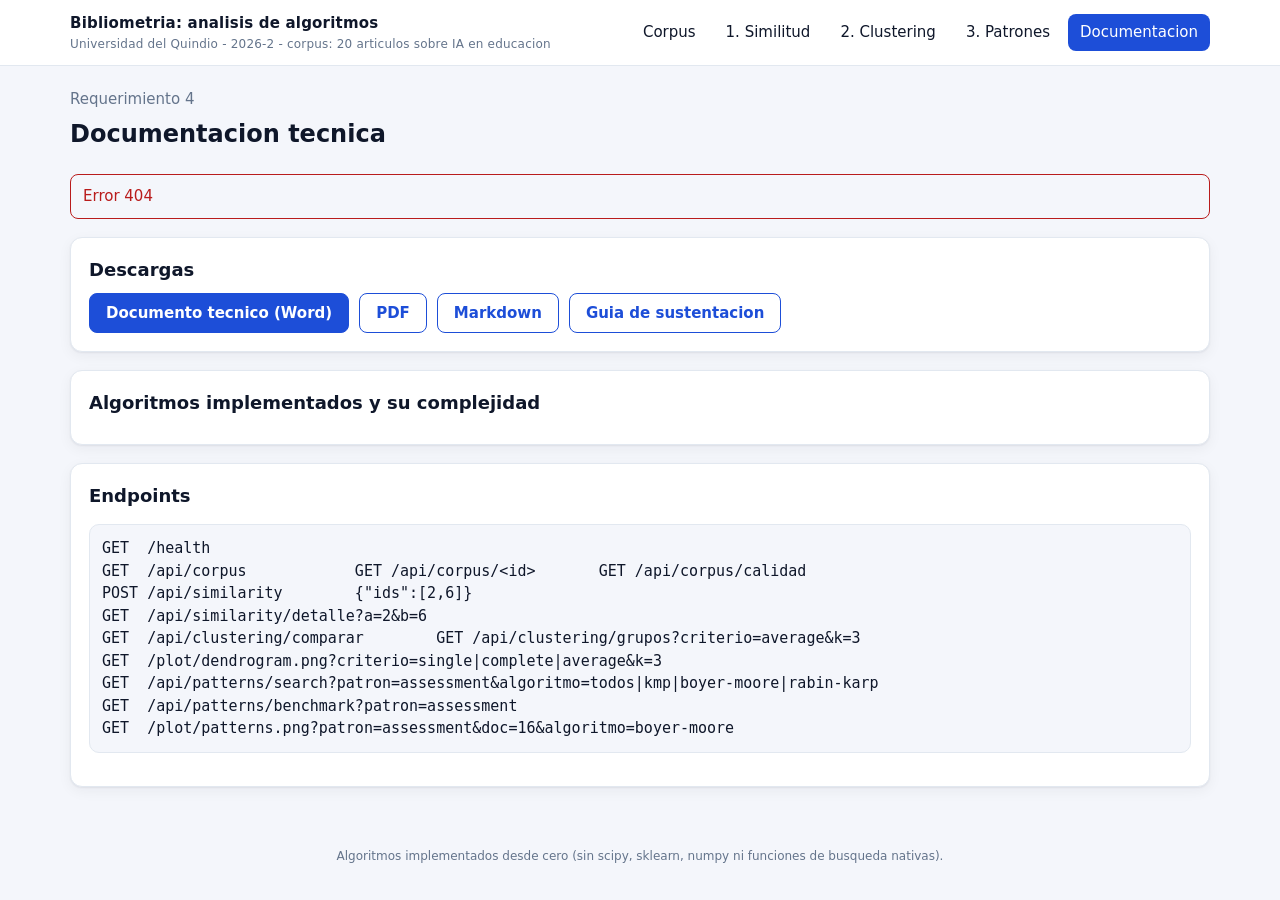
==== static/modules/docs/index.html @ e906fba8 "Proyecto final analisis de algoritmos" ====
<!DOCTYPE html>
<html lang="es">
<head>
  <meta charset="UTF-8">
  <meta name="viewport" content="width=device-width, initial-scale=1.0">
  <title>Documentacion tecnica | Bibliometria IA</title>
  <link rel="stylesheet" href="/static/styles.css">
</head>
<body data-page="docs">
  <header class="topbar">
    <div class="topbar-in">
      <div class="brand">Bibliometria: analisis de algoritmos<small>Universidad del Quindio - 2026-2 - corpus: 20 articulos sobre IA en educacion</small></div>
      <nav class="nav" aria-label="Modulos">
        <a data-m="corpus" href="/ui/corpus">Corpus</a>
        <a data-m="similarity" href="/ui/similarity">1. Similitud</a>
        <a data-m="clustering" href="/ui/clustering">2. Clustering</a>
        <a data-m="patterns" href="/ui/patterns">3. Patrones</a>
        <a data-m="docs" href="/ui/docs">Documentacion</a>
      </nav>
    </div>
  </header>
  <main>
    <section>
      <p class="lead">Requerimiento 4</p>
      <h1>Documentacion tecnica</h1>
    </section>
    <div id="estado" class="status" hidden></div>
    <section class="panel"><h2>Descargas</h2>
      <div class="row"><a class="btn" href="/report/docx">Documento tecnico (Word)</a><a class="btn secondary" href="/report/pdf">PDF</a><a class="btn secondary" href="/report/md">Markdown</a><a class="btn secondary" href="/report/guia">Guia de sustentacion</a></div>
    </section>
    <section class="panel"><h2>Algoritmos implementados y su complejidad</h2><div id="tabla-algoritmos"></div></section>
    <section class="panel"><h2>Endpoints</h2>
<pre>GET  /health
GET  /api/corpus            GET /api/corpus/&lt;id&gt;       GET /api/corpus/calidad
POST /api/similarity        {"ids":[2,6]}
GET  /api/similarity/detalle?a=2&amp;b=6
GET  /api/clustering/comparar        GET /api/clustering/grupos?criterio=average&amp;k=3
GET  /plot/dendrogram.png?criterio=single|complete|average&amp;k=3
GET  /api/patterns/search?patron=assessment&amp;algoritmo=todos|kmp|boyer-moore|rabin-karp
GET  /api/patterns/benchmark?patron=assessment
GET  /plot/patterns.png?patron=assessment&amp;doc=16&amp;algoritmo=boyer-moore</pre>
    </section>
  </main>
  <footer>Algoritmos implementados desde cero (sin scipy, sklearn, numpy ni funciones de busqueda nativas).</footer>
  <script src="/static/app.js"></script>
</body>
</html>
---- static/styles.css ----
:root {
  --bg: #f4f6fb; --panel: #ffffff; --ink: #0f172a; --muted: #64748b; --line: #e2e8f0;
  --brand: #1d4ed8; --brand-2: #0f766e; --warn: #b45309; --bad: #b91c1c; --ok: #15803d;
  --radius: 12px; --shadow: 0 1px 2px rgba(15,23,42,.06), 0 4px 14px rgba(15,23,42,.05);
}
@media (prefers-color-scheme: dark) {
  :root { --bg:#0b1220; --panel:#111a2e; --ink:#e5edf9; --muted:#93a4bf; --line:#22304d; --brand:#6ea0ff; --brand-2:#3dd6c3; --warn:#fbbf24; --bad:#f87171; --ok:#4ade80;
          --shadow: 0 1px 2px rgba(0,0,0,.4); }
}
* { box-sizing: border-box; }
body { margin: 0; font: 15px/1.5 system-ui, -apple-system, "Segoe UI", Roboto, sans-serif; background: var(--bg); color: var(--ink); }
a { color: var(--brand); }
.topbar { background: var(--panel); border-bottom: 1px solid var(--line); position: sticky; top: 0; z-index: 5; }
.topbar-in { max-width: 1180px; margin: 0 auto; padding: 12px 20px; display: flex; flex-wrap: wrap; gap: 12px 24px; align-items: center; justify-content: space-between; }
.brand { font-weight: 700; letter-spacing: .2px; }
.brand small { display: block; font-weight: 400; color: var(--muted); font-size: 12px; }
.nav { display: flex; flex-wrap: wrap; gap: 6px; }
.nav a { text-decoration: none; padding: 7px 12px; border-radius: 8px; color: var(--ink); font-weight: 500; }
.nav a:hover { background: var(--bg); }
.nav a.active { background: var(--brand); color: #fff; }
main { max-width: 1180px; margin: 0 auto; padding: 22px 20px 60px; display: grid; gap: 18px; }
h1 { font-size: 24px; margin: 0 0 4px; }
h2 { font-size: 18px; margin: 0 0 10px; }
h3 { font-size: 15px; margin: 14px 0 6px; }
.lead { color: var(--muted); margin: 0 0 6px; }
.panel { background: var(--panel); border: 1px solid var(--line); border-radius: var(--radius); box-shadow: var(--shadow); padding: 18px; }
.grid { display: grid; gap: 14px; }
.cols-2 { grid-template-columns: repeat(auto-fit, minmax(340px, 1fr)); }
.metrics { display: grid; grid-template-columns: repeat(auto-fit, minmax(170px, 1fr)); gap: 12px; }
.metric { background: var(--bg); border: 1px solid var(--line); border-radius: 10px; padding: 12px 14px; }
.metric span { display: block; color: var(--muted); font-size: 12px; text-transform: uppercase; letter-spacing: .5px; }
.metric strong { font-size: 22px; }
table { width: 100%; border-collapse: collapse; font-size: 14px; }
th, td { text-align: left; padding: 8px 10px; border-bottom: 1px solid var(--line); vertical-align: top; }
th { color: var(--muted); font-weight: 600; font-size: 12px; text-transform: uppercase; letter-spacing: .4px; }
tr.click { cursor: pointer; }
tr.click:hover td { background: var(--bg); }
.num { text-align: right; font-variant-numeric: tabular-nums; }
button, .btn { font: inherit; cursor: pointer; border: 1px solid var(--brand); background: var(--brand); color: #fff; padding: 8px 16px; border-radius: 8px; font-weight: 600; text-decoration: none; display: inline-block; }
button.secondary, .btn.secondary { background: transparent; color: var(--brand); }
button:disabled { opacity: .5; cursor: not-allowed; }
input[type=text], textarea, select { font: inherit; padding: 8px 10px; border: 1px solid var(--line); border-radius: 8px; background: var(--bg); color: var(--ink); width: 100%; }
textarea { min-height: 90px; resize: vertical; }
.row { display: flex; flex-wrap: wrap; gap: 10px; align-items: center; }
.row > .grow { flex: 1 1 260px; }
label.chk { display: flex; gap: 8px; align-items: flex-start; padding: 6px 8px; border-radius: 8px; cursor: pointer; }
label.chk:hover { background: var(--bg); }
.chips { display: flex; flex-wrap: wrap; gap: 6px; }
.chip { background: var(--bg); border: 1px solid var(--line); border-radius: 999px; padding: 2px 10px; font-size: 12px; font-family: ui-monospace, Menlo, Consolas, monospace; }
.chip.on { background: var(--brand); color: #fff; border-color: var(--brand); }
.tag { display: inline-block; padding: 1px 8px; border-radius: 999px; font-size: 12px; font-weight: 600; }
.tag.ok { background: rgba(21,128,61,.14); color: var(--ok); }
.tag.warn { background: rgba(180,83,9,.15); color: var(--warn); }
.tag.bad { background: rgba(185,28,28,.14); color: var(--bad); }
.tag.ia { background: rgba(124,58,237,.15); color: #7c3aed; }
.bar { height: 10px; background: var(--line); border-radius: 6px; overflow: hidden; min-width: 90px; }
.bar > i { display: block; height: 100%; background: var(--brand); }
.bar.ia > i { background: #7c3aed; }
.status { padding: 10px 12px; border-radius: 8px; background: var(--bg); border: 1px solid var(--line); color: var(--muted); }
.status.error { color: var(--bad); border-color: var(--bad); }
.status.ok { color: var(--ok); border-color: var(--ok); }
.abstract { white-space: pre-wrap; background: var(--bg); border: 1px solid var(--line); border-radius: 10px; padding: 12px 14px; }
mark { background: #fde047; color: #111827; padding: 0 2px; border-radius: 3px; }
.frag { font-family: ui-monospace, Menlo, Consolas, monospace; font-size: 13px; background: var(--bg); border: 1px solid var(--line); border-radius: 8px; padding: 8px 10px; margin: 6px 0; overflow-wrap: anywhere; }
.muted { color: var(--muted); }
.scroll { overflow-x: auto; }
img.plot { max-width: 100%; border: 1px solid var(--line); border-radius: 10px; background: #fff; }
details { border: 1px solid var(--line); border-radius: 10px; padding: 8px 12px; margin: 8px 0; background: var(--bg); }
summary { cursor: pointer; font-weight: 600; }
.pill-tabs { display: flex; gap: 6px; flex-wrap: wrap; margin-bottom: 10px; }
.pill-tabs button { background: transparent; color: var(--ink); border-color: var(--line); }
.pill-tabs button.on { background: var(--brand); color: #fff; border-color: var(--brand); }
code, .mono { font-family: ui-monospace, Menlo, Consolas, monospace; font-size: 13px; }
pre { background: var(--bg); border: 1px solid var(--line); border-radius: 10px; padding: 12px; overflow-x: auto; }
.conclusion { border-left: 4px solid var(--brand-2); background: var(--bg); padding: 10px 14px; border-radius: 0 10px 10px 0; }
footer { text-align: center; color: var(--muted); font-size: 12px; padding: 0 0 24px; }
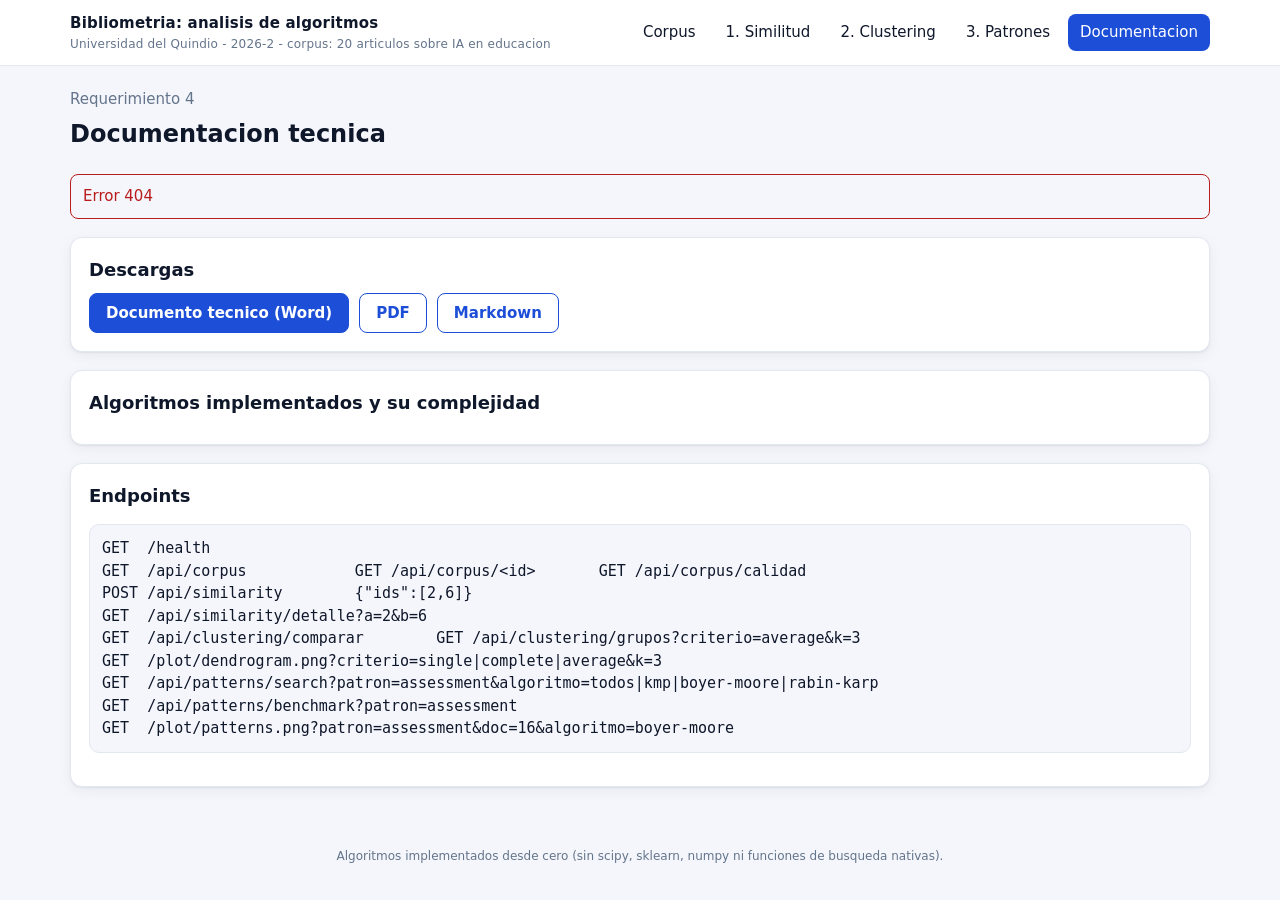
==== commit 193e1e3c: "Quita el boton de guia de sustentacion" ====
--- a/static/modules/docs/index.html
+++ b/static/modules/docs/index.html
@@ -26,7 +26,7 @@
     </section>
     <div id="estado" class="status" hidden></div>
     <section class="panel"><h2>Descargas</h2>
-      <div class="row"><a class="btn" href="/report/docx">Documento tecnico (Word)</a><a class="btn secondary" href="/report/pdf">PDF</a><a class="btn secondary" href="/report/md">Markdown</a><a class="btn secondary" href="/report/guia">Guia de sustentacion</a></div>
+      <div class="row"><a class="btn" href="/report/docx">Documento tecnico (Word)</a><a class="btn secondary" href="/report/pdf">PDF</a><a class="btn secondary" href="/report/md">Markdown</a></div>
     </section>
     <section class="panel"><h2>Algoritmos implementados y su complejidad</h2><div id="tabla-algoritmos"></div></section>
     <section class="panel"><h2>Endpoints</h2>
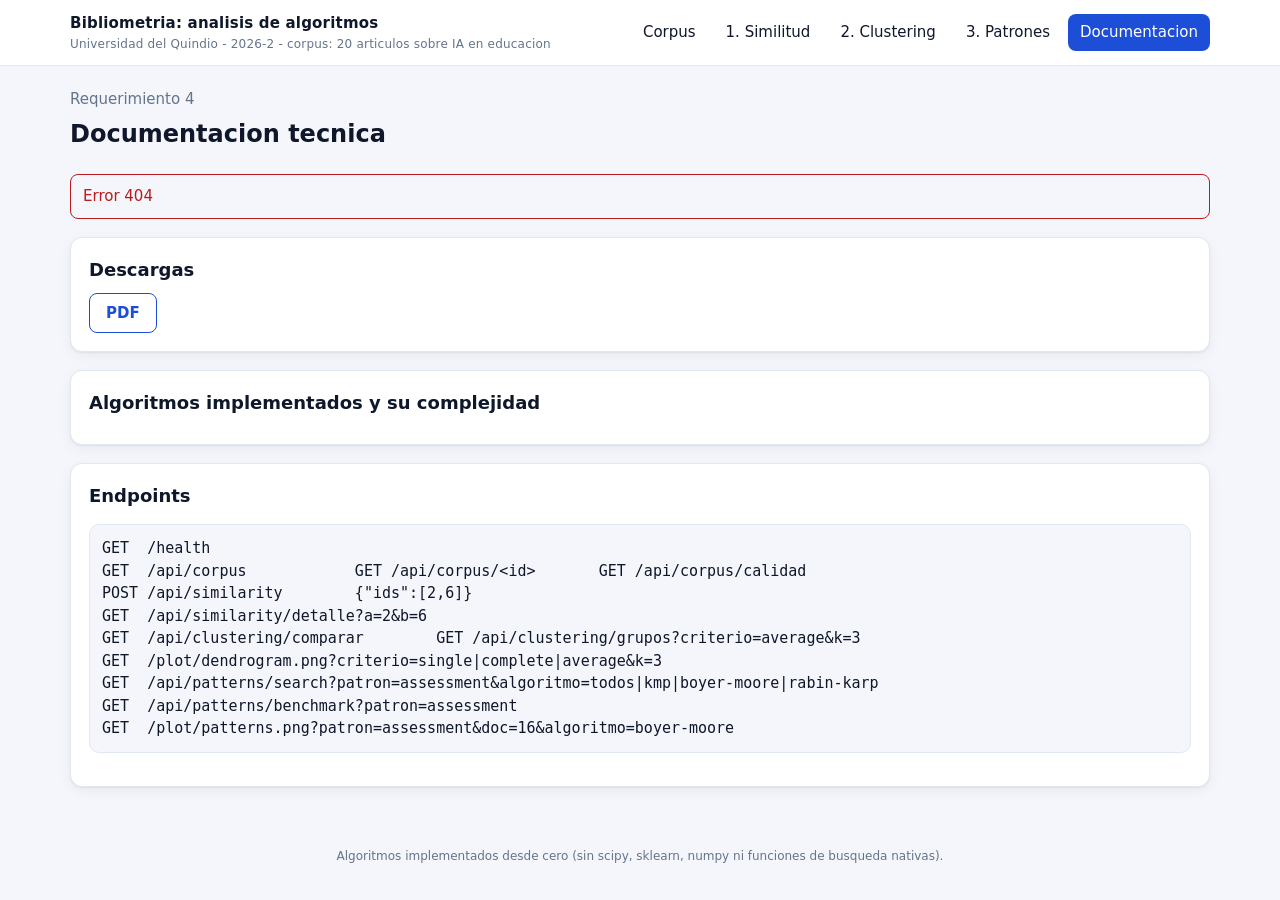
==== commit 19617365: "Quita el boton del doc word y el markdown" ====
--- a/static/modules/docs/index.html
+++ b/static/modules/docs/index.html
@@ -26,7 +26,7 @@
     </section>
     <div id="estado" class="status" hidden></div>
     <section class="panel"><h2>Descargas</h2>
-      <div class="row"><a class="btn" href="/report/docx">Documento tecnico (Word)</a><a class="btn secondary" href="/report/pdf">PDF</a><a class="btn secondary" href="/report/md">Markdown</a></div>
+      <div class="row"><a class="btn secondary" href="/report/pdf">PDF</a></div>
     </section>
     <section class="panel"><h2>Algoritmos implementados y su complejidad</h2><div id="tabla-algoritmos"></div></section>
     <section class="panel"><h2>Endpoints</h2>
